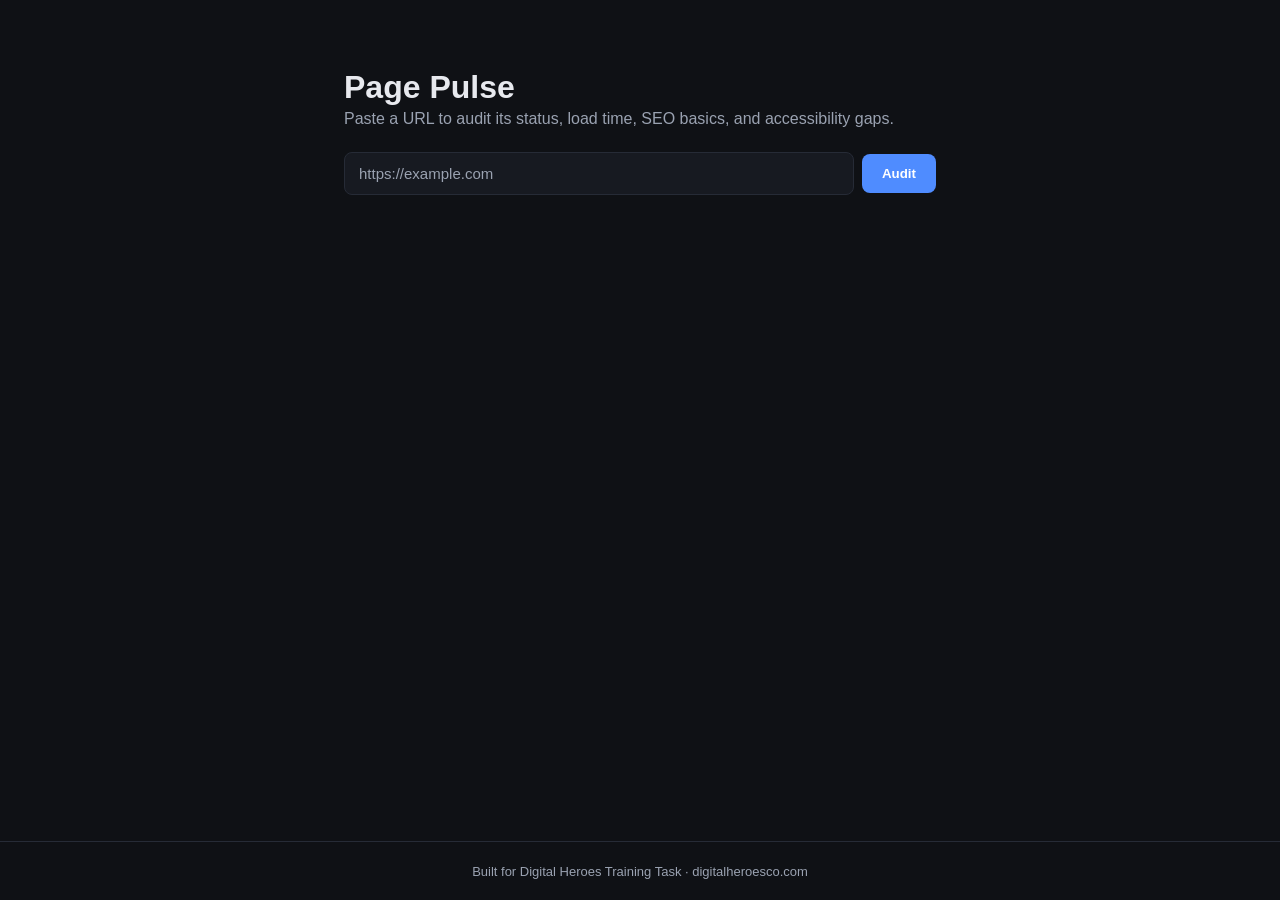
==== frontend/index.html @ 0de12b73 "Initial commit: Page Pulse full project implementation" ====
<!DOCTYPE html>
<html lang="en">

<head>
  <meta charset="UTF-8">
  <meta name="viewport" content="width=device-width, initial-scale=1.0">
  <meta name="description" content="Page Pulse — audit any public URL for HTTP status, load time, SEO basics, and image accessibility gaps.">
  <title>Page Pulse — URL Auditor</title>
  <link rel="stylesheet" href="style.css">
</head>

<body>
  <main>
    <h1>Page Pulse</h1>
    <p class="subtitle">Paste a URL to audit its status, load time, SEO basics, and accessibility gaps.</p>

    <form id="audit-form" novalidate>
      <div class="input-wrap">
        <input
          type="url"
          id="url-input"
          name="url"
          placeholder="https://example.com"
          autocomplete="off"
          spellcheck="false"
          aria-label="URL to audit"
          required
        >
        <button type="button" id="clear-btn" class="clear-btn hidden" aria-label="Clear URL" title="Clear">✕</button>
      </div>
      <button type="submit" id="submit-btn">Audit</button>
    </form>

    <div id="loading" class="loading hidden" role="status" aria-live="polite">
      <span class="spinner" aria-hidden="true"></span>
      <span>Auditing…</span>
    </div>

    <div id="error" class="error-box hidden" role="alert" aria-live="assertive"></div>

    <div id="report" class="hidden" role="region" aria-label="Audit results" aria-live="polite"></div>
  </main>

  <footer>
    <a href="https://digitalheroesco.com" target="_blank" rel="noopener noreferrer">
      Built for Digital Heroes Training Task · digitalheroesco.com
    </a>
  </footer>

  <script src="config.js"></script>
  <script src="script.js"></script>
</body>

</html>
---- frontend/style.css ----
:root {
  --bg: #0f1115;
  --panel: #171a21;
  --text: #e7e9ee;
  --muted: #9aa2b1;
  --accent: #4f8cff;
  --error: #ff6b6b;
  --border: #262b36;
  --success: #34d399;
  --warning: #f59e0b;
}

* {
  box-sizing: border-box;
}

body {
  margin: 0;
  min-height: 100vh;
  display: flex;
  flex-direction: column;
  background: var(--bg);
  color: var(--text);
  font-family: -apple-system, BlinkMacSystemFont, "Segoe UI", Roboto, sans-serif;
}

main {
  flex: 1;
  max-width: 640px;
  width: 100%;
  margin: 0 auto;
  padding: 48px 24px;
}

h1 {
  margin-bottom: 4px;
}

.subtitle {
  color: var(--muted);
  margin-top: 0;
}

#audit-form {
  display: flex;
  gap: 8px;
  margin: 24px 0;
  align-items: center;
}

.input-wrap {
  flex: 1;
  position: relative;
  display: flex;
  align-items: center;
}

#url-input {
  width: 100%;
  padding: 12px 40px 12px 14px;
  border-radius: 8px;
  border: 1px solid var(--border);
  background: var(--panel);
  color: var(--text);
  font-size: 15px;
  outline: none;
  transition: border-color 0.18s, box-shadow 0.18s;
}

#url-input::placeholder { color: var(--muted); }

#url-input:focus {
  border-color: var(--accent);
  box-shadow: 0 0 0 3px rgba(79, 140, 255, 0.15);
}

#url-input:disabled {
  opacity: 0.55;
  cursor: not-allowed;
}

.clear-btn {
  position: absolute;
  right: 8px;
  background: none;
  border: none;
  padding: 4px 6px;
  border-radius: 4px;
  color: var(--muted);
  font-size: 13px;
  line-height: 1;
  cursor: pointer;
  transition: color 0.15s, background 0.15s;
}
.clear-btn:hover { color: var(--text); background: var(--border); }

#submit-btn {
  padding: 12px 20px;
  border-radius: 8px;
  border: none;
  background: var(--accent);
  color: white;
  font-weight: 600;
  cursor: pointer;
  white-space: nowrap;
  transition: opacity 0.18s, transform 0.15s;
}
#submit-btn:hover:not(:disabled) { opacity: 0.9; transform: translateY(-1px); }
#submit-btn:active:not(:disabled) { transform: translateY(0); }
#submit-btn:disabled {
  opacity: 0.55;
  cursor: not-allowed;
  transform: none;
}

.loading {
  display: flex;
  align-items: center;
  gap: 10px;
  color: var(--muted);
  font-size: 14px;
  padding: 10px 0;
}

.spinner {
  width: 16px;
  height: 16px;
  border: 2px solid var(--border);
  border-top-color: var(--accent);
  border-radius: 50%;
  animation: spin 0.7s linear infinite;
  flex-shrink: 0;
}

@keyframes spin {
  to { transform: rotate(360deg); }
}

.error-box {
  background: rgba(255, 107, 107, 0.1);
  border: 1px solid var(--error);
  color: var(--error);
  padding: 12px 16px;
  border-radius: 8px;
  font-size: 14px;
}

.error-code {
  font-size: 11px;
  font-weight: 600;
  font-family: monospace;
  letter-spacing: 0.05em;
  opacity: 0.75;
  margin-top: 4px;
}

#report {
  background: var(--panel);
  border: 1px solid var(--border);
  border-radius: 10px;
  padding: 20px 24px;
}

.report-list {
  list-style: none;
  padding: 0;
  margin: 0;
}

.report-list li {
  padding: 9px 0;
  border-bottom: 1px solid var(--border);
  display: flex;
  align-items: baseline;
  gap: 6px;
  font-size: 14px;
}

.report-list li:last-child {
  border-bottom: none;
}

.report-list strong {
  color: var(--muted);
  font-size: 12px;
  font-weight: 600;
  text-transform: uppercase;
  letter-spacing: 0.05em;
  flex-shrink: 0;
  min-width: 140px;
}

.val-missing { color: var(--muted); font-style: italic; }
.val-warn    { color: var(--warning); }
.val-ok      { color: var(--success); }
.val-err     { color: var(--error); }

.report-heading {
  font-size: 13px;
  color: var(--muted);
  margin: 0 0 14px;
  overflow: hidden;
  text-overflow: ellipsis;
  white-space: nowrap;
}

.hidden { display: none !important; }

footer {
  text-align: center;
  padding: 20px;
  border-top: 1px solid var(--border);
}

footer a {
  color: var(--muted);
  font-size: 13px;
  text-decoration: none;
  transition: color 0.15s;
}

footer a:hover {
  color: var(--accent);
}

@media (max-width: 500px) {
  #audit-form { flex-direction: column; align-items: stretch; }
  .input-wrap { flex: none; }
  .report-list strong { min-width: 110px; }
}
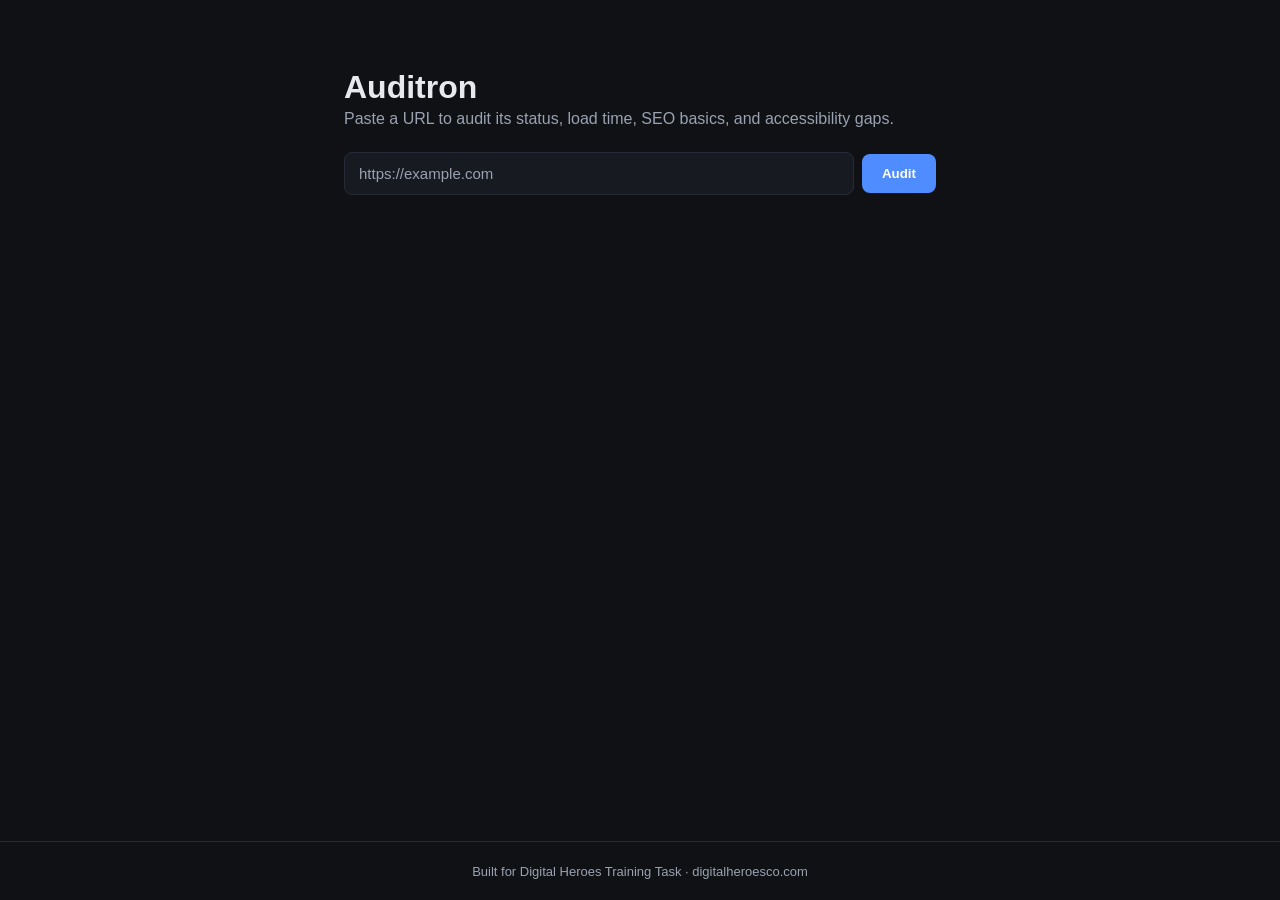
==== commit d7781088: "2nd commit" ====
--- a/frontend/index.html
+++ b/frontend/index.html
@@ -4,14 +4,14 @@
 <head>
   <meta charset="UTF-8">
   <meta name="viewport" content="width=device-width, initial-scale=1.0">
-  <meta name="description" content="Page Pulse — audit any public URL for HTTP status, load time, SEO basics, and image accessibility gaps.">
-  <title>Page Pulse — URL Auditor</title>
+  <meta name="description" content="Auditron — audit any public URL for HTTP status, load time, SEO basics, and image accessibility gaps.">
+  <title>Auditron — URL Auditor</title>
   <link rel="stylesheet" href="style.css">
 </head>
 
 <body>
   <main>
-    <h1>Page Pulse</h1>
+    <h1>Auditron</h1>
     <p class="subtitle">Paste a URL to audit its status, load time, SEO basics, and accessibility gaps.</p>
 
     <form id="audit-form" novalidate>
